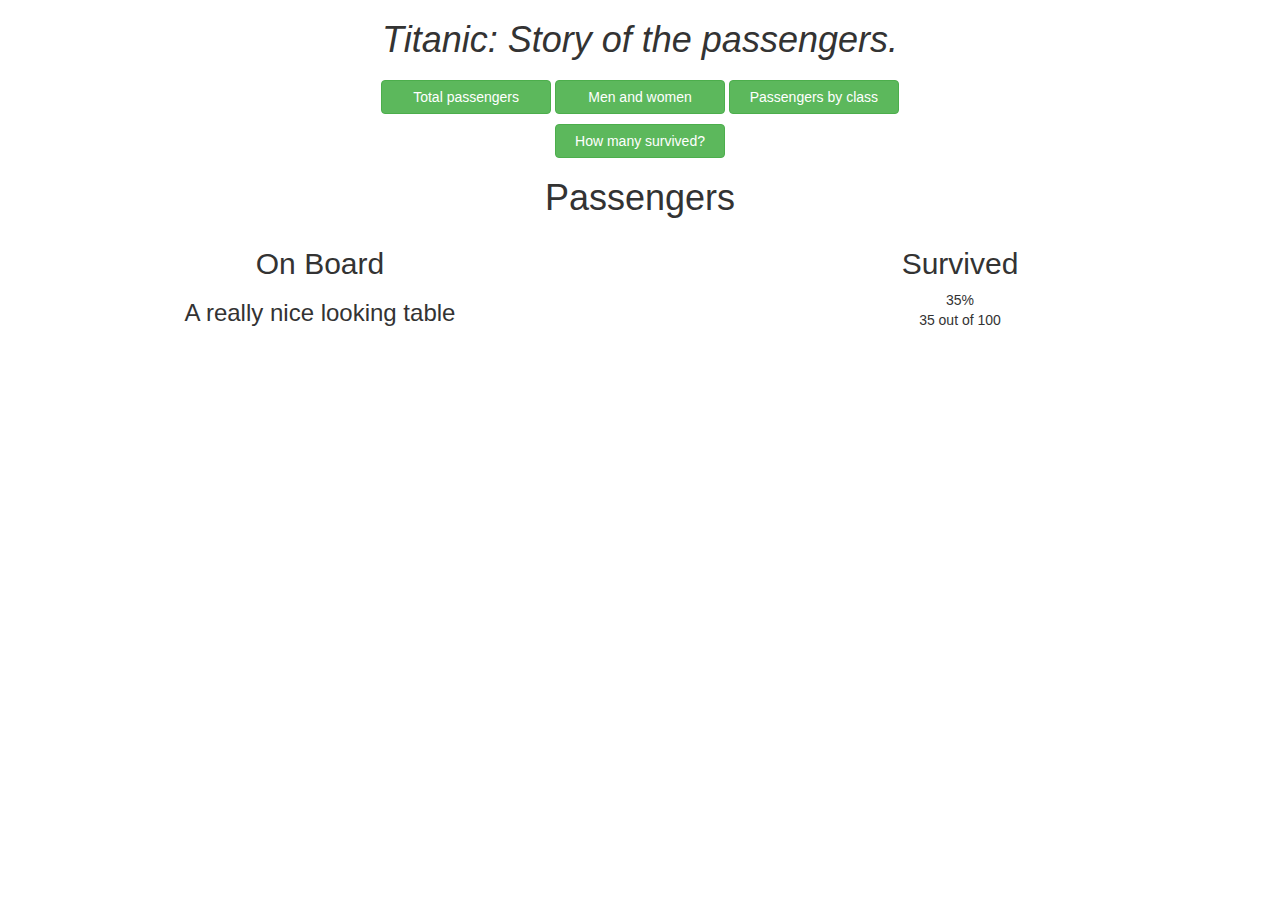
==== public/testdivs.html @ be8cdd4c "Added templates to three buttons. Now plots titles and tables with icons" ====
<!DOCTYPE html>
<html lang="en">
<head>
    <meta charset="utf-8">
    <meta name="viewport" content="width=device-width, initial-scale=1">

    <!-- coding on the train
    <link rel="stylesheet" href="http://maxcdn.bootstrapcdn.com/bootstrap/3.3.6/css/bootstrap.min.css">
    <link rel="stylesheet" href="https://maxcdn.bootstrapcdn.com/font-awesome/4.5.0/css/font-awesome.min.css">

    <script src="https://ajax.googleapis.com/ajax/libs/jquery/1.12.0/jquery.min.js"></script>
    <script src="http://maxcdn.bootstrapcdn.com/bootstrap/3.3.6/js/bootstrap.min.js"></script>
    -->

    <link rel="stylesheet" href="css/bootstrap.min.css">
    <link rel="stylesheet" href="css/font-awesome.css">
    <link rel="stylesheet" type="text/css" href="css/titanic.css">

    <script src="js/jquery-1.11.3.min.js" type="text/javascript"></script>
    <script src="js/bootstrap.min.js" type="text/javascript">

    </script>
    <title>Titanic</title>
</head>
<body class="text-center">

  <header id="page-header ">
    <h1><i>Titanic: Story of the passengers.</i></h1>
  </header>

  <!-- Buttons -->
  <section class="container-fluid" id="button-row">
    <div class="row">
      <button class="btn btn-success" type="button" id="btn-surv-total">Total passengers</button>
      <button class="btn btn-success" type="button" id="btn-surv-sex" action="surv_total.js">Men and women</button>
      <button class="btn btn-success" type="button" id="btn-surv-class" action="surv_total.js">Passengers by class</button>
      <br>
      <button class="btn btn-success" type="button" id="btn-survived">How many survived?</button>
    </div>
  </section>

  <!-- Infographic -->
  <section class="container-fluid" id="infographic">
    <div class="row">
      <h1>Passengers</h1>
      <div class="col-md-6">
        <h2>On Board</h2>
        <div id="infographic-canvas">
          <!-- place to show icons -->
          <h3>A really nice looking table</h3>
        </div>
      </div>
      <div class="col-md-6">
        <h2>Survived</h2>
        <p>
          35%<br>
          35 out of 100
        </p>
          <!-- place to show stats -->
      </div>
    </div>
  </section>

  <!-- more javascript -->
  <script src="js/scripts.js" type="text/javascript"></script>

</body>
</html>
---- public/css/titanic.css ----
#page-header {
  margin: 30px;
}

button {
  margin: 10px auto;
  width: 170px;
}

#infographic-canvas {
  margin-top: 10px;
}

.color-survived {
  color: green;
}

.color-perished {
  color: red;
}
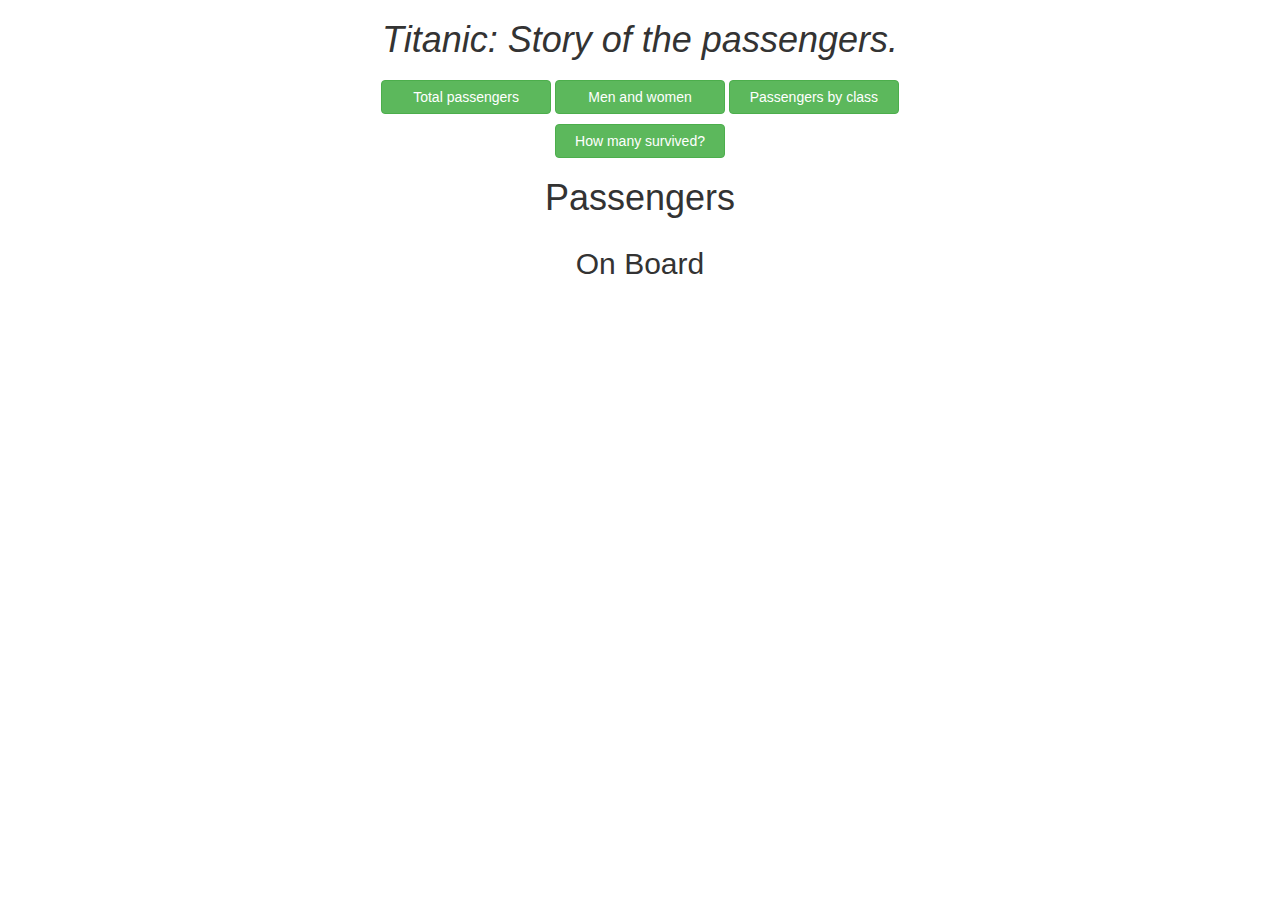
==== commit 8dc85f84: "Changed regular js to jQuery wherever possible. Added fading for table." ====
--- a/public/testdivs.html
+++ b/public/testdivs.html
@@ -43,20 +43,11 @@
   <section class="container-fluid" id="infographic">
     <div class="row">
       <h1>Passengers</h1>
-      <div class="col-md-6">
+      <div class="col-md-12">
         <h2>On Board</h2>
         <div id="infographic-canvas">
           <!-- place to show icons -->
-          <h3>A really nice looking table</h3>
         </div>
-      </div>
-      <div class="col-md-6">
-        <h2>Survived</h2>
-        <p>
-          35%<br>
-          35 out of 100
-        </p>
-          <!-- place to show stats -->
       </div>
     </div>
   </section>
--- a/public/css/titanic.css
+++ b/public/css/titanic.css
@@ -1,3 +1,4 @@
+
 
 #page-header {
   margin: 30px;
